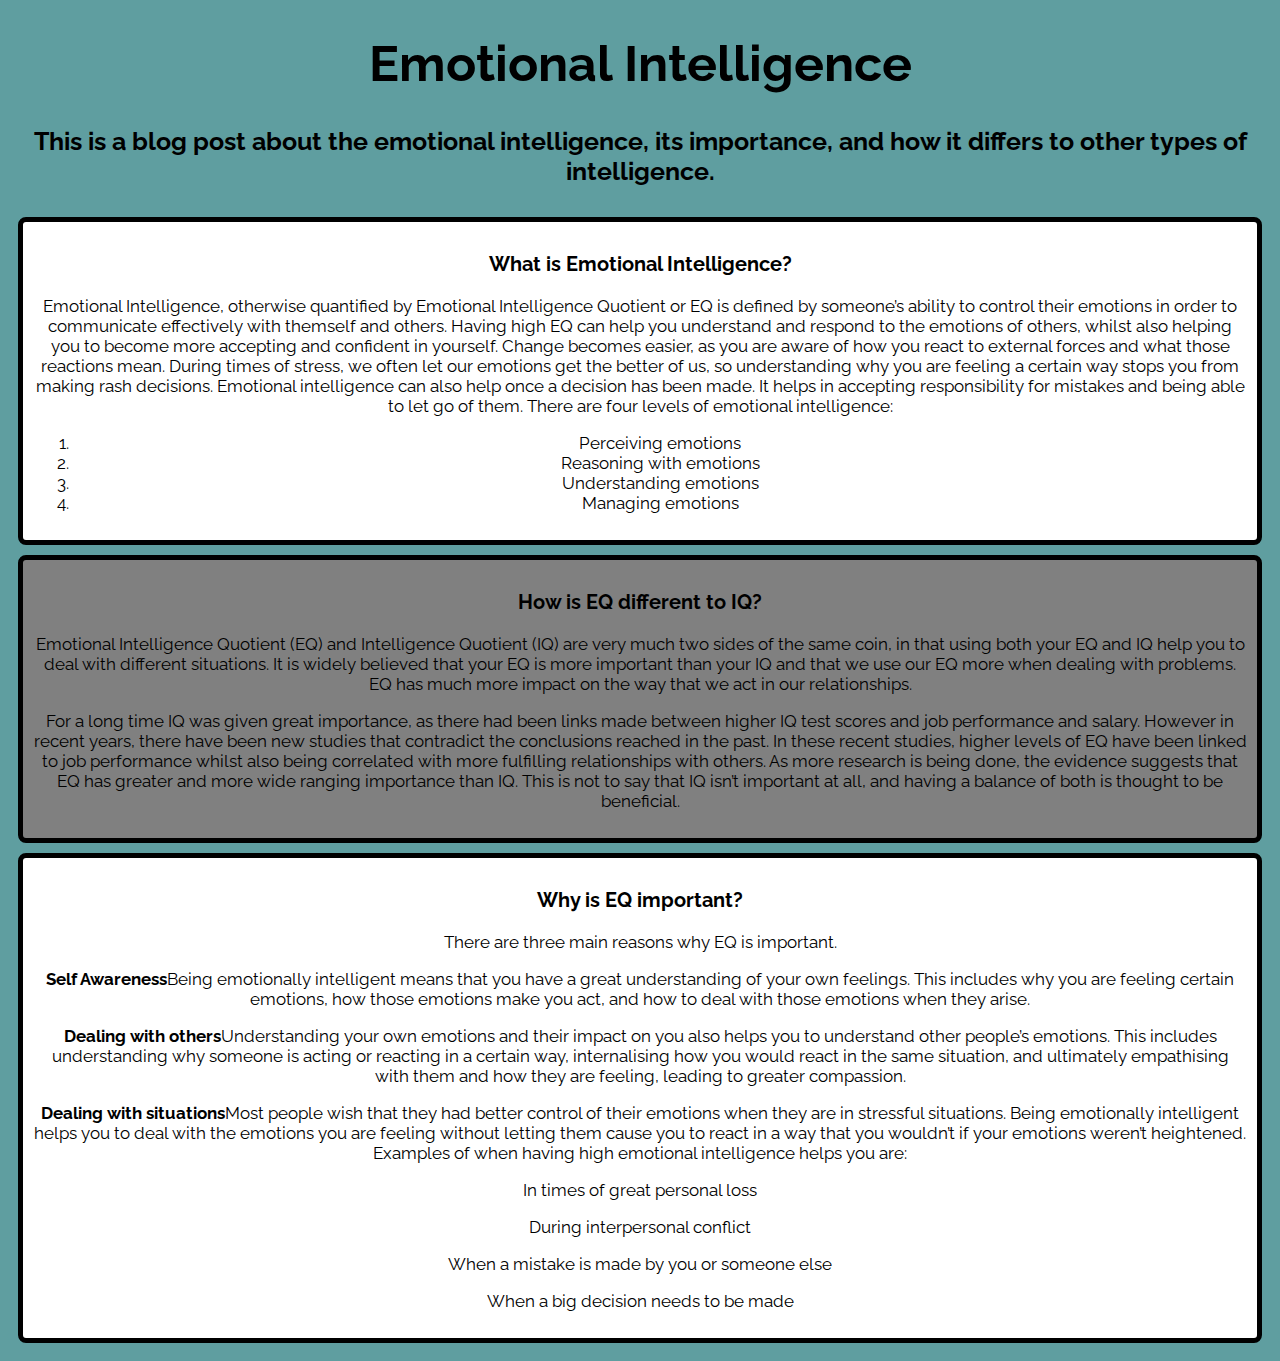
==== blog/emotional-intelligence.html @ ec1dfeda "Add emotional intelligence blog" ====
<!DOCTYPE html>
<html>
  <head>
    <meta charset="UTF-8" />
    <meta name="viewport" content="width=device-width, initial-scale=1.0" />
    <title>Emotional Intelligence</title>
    <link href="../styles/main.css" rel="stylesheet" type="text/css" />
    <link
      href="https://fonts.googleapis.com/css2?family=Raleway:wght@500&display=swap"
      rel="stylesheet"
    />
  </head>
  <body>
    <h1>Emotional Intelligence</h1>
    <h2>
      This is a blog post about the emotional intelligence, its importance, and
      how it differs to other types of intelligence.
    </h2>
    <div class="grid-group">
      <div class="block-1 black-border">
        <h3>What is Emotional Intelligence?</h3>
        <p>
          Emotional Intelligence, otherwise quantified by Emotional Intelligence
          Quotient or EQ is defined by someone’s ability to control their
          emotions in order to communicate effectively with themself and others.
          Having high EQ can help you understand and respond to the emotions of
          others, whilst also helping you to become more accepting and confident
          in yourself. Change becomes easier, as you are aware of how you react
          to external forces and what those reactions mean. During times of
          stress, we often let our emotions get the better of us, so
          understanding why you are feeling a certain way stops you from making
          rash decisions. Emotional intelligence can also help once a decision
          has been made. It helps in accepting responsibility for mistakes and
          being able to let go of them. There are four levels of emotional
          intelligence:
        </p>
        <ol>
          <li>Perceiving emotions</li>
          <li>Reasoning with emotions</li>
          <li>Understanding emotions</li>
          <li>Managing emotions</li>
        </ol>
      </div>
      <div class="block-2 black-border">
        <h3>How is EQ different to IQ?</h3>
        <p>
          Emotional Intelligence Quotient (EQ) and Intelligence Quotient (IQ)
          are very much two sides of the same coin, in that using both your EQ
          and IQ help you to deal with different situations. It is widely
          believed that your EQ is more important than your IQ and that we use
          our EQ more when dealing with problems. EQ has much more impact on the
          way that we act in our relationships.
        </p>
        <p>
          For a long time IQ was given great importance, as there had been links
          made between higher IQ test scores and job performance and salary.
          However in recent years, there have been new studies that contradict
          the conclusions reached in the past. In these recent studies, higher
          levels of EQ have been linked to job performance whilst also being
          correlated with more fulfilling relationships with others. As more
          research is being done, the evidence suggests that EQ has greater and
          more wide ranging importance than IQ. This is not to say that IQ isn’t
          important at all, and having a balance of both is thought to be
          beneficial.
        </p>
      </div>
      <div class="block-1 black-border">
        <h3>Why is EQ important?</h3>
        <p>There are three main reasons why EQ is important.</p>
        <p>
          <strong>Self Awareness</strong>Being emotionally intelligent means
          that you have a great understanding of your own feelings. This
          includes why you are feeling certain emotions, how those emotions make
          you act, and how to deal with those emotions when they arise.
        </p>
        <p>
          <strong>Dealing with others</strong>Understanding your own emotions
          and their impact on you also helps you to understand other people’s
          emotions. This includes understanding why someone is acting or
          reacting in a certain way, internalising how you would react in the
          same situation, and ultimately empathising with them and how they are
          feeling, leading to greater compassion.
        </p>
        <p>
          <strong>Dealing with situations</strong>Most people wish that they had
          better control of their emotions when they are in stressful
          situations. Being emotionally intelligent helps you to deal with the
          emotions you are feeling without letting them cause you to react in a
          way that you wouldn’t if your emotions weren’t heightened. Examples of
          when having high emotional intelligence helps you are:
        </p>
        <p>In times of great personal loss</p>
        <p>During interpersonal conflict</p>
        <p>When a mistake is made by you or someone else</p>
        <p>When a big decision needs to be made</p>
      </div>
    </div>
  </body>
</html>
---- styles/main.css ----
body {
  background-color: cadetblue;
  text-align: center;
  font-family: 'Raleway', sans-serif;
}

h1 {
  font-size: 50px;
}

h2 {
  font-size: 25px;
}

h3 {
  font-size: 20px;
}

p {
  font-size: 17px;
}

.content-paragraph {
  text-align: left;
}

ol {
  font-size: 17px;
}

.grid-group {
  display: inline-block;
  text-align: center;
}

.black-border {
  border-color: black;
  border-width: 5px;
  border-style: solid;
  border-radius: 8px;
  margin: 10px 10px 10px 10px;
  padding: 10px 10px 10px 10px;
}

.inline-images {
  display: inline-block;
}

.block-1 {
  background-color: white;
}

.block-2 {
  background-color: gray;
}

.block-3 {
  background-color: white;
}

.block-4 {
  background-color: gray;
}

.block-5 {
  background-color: white;
}
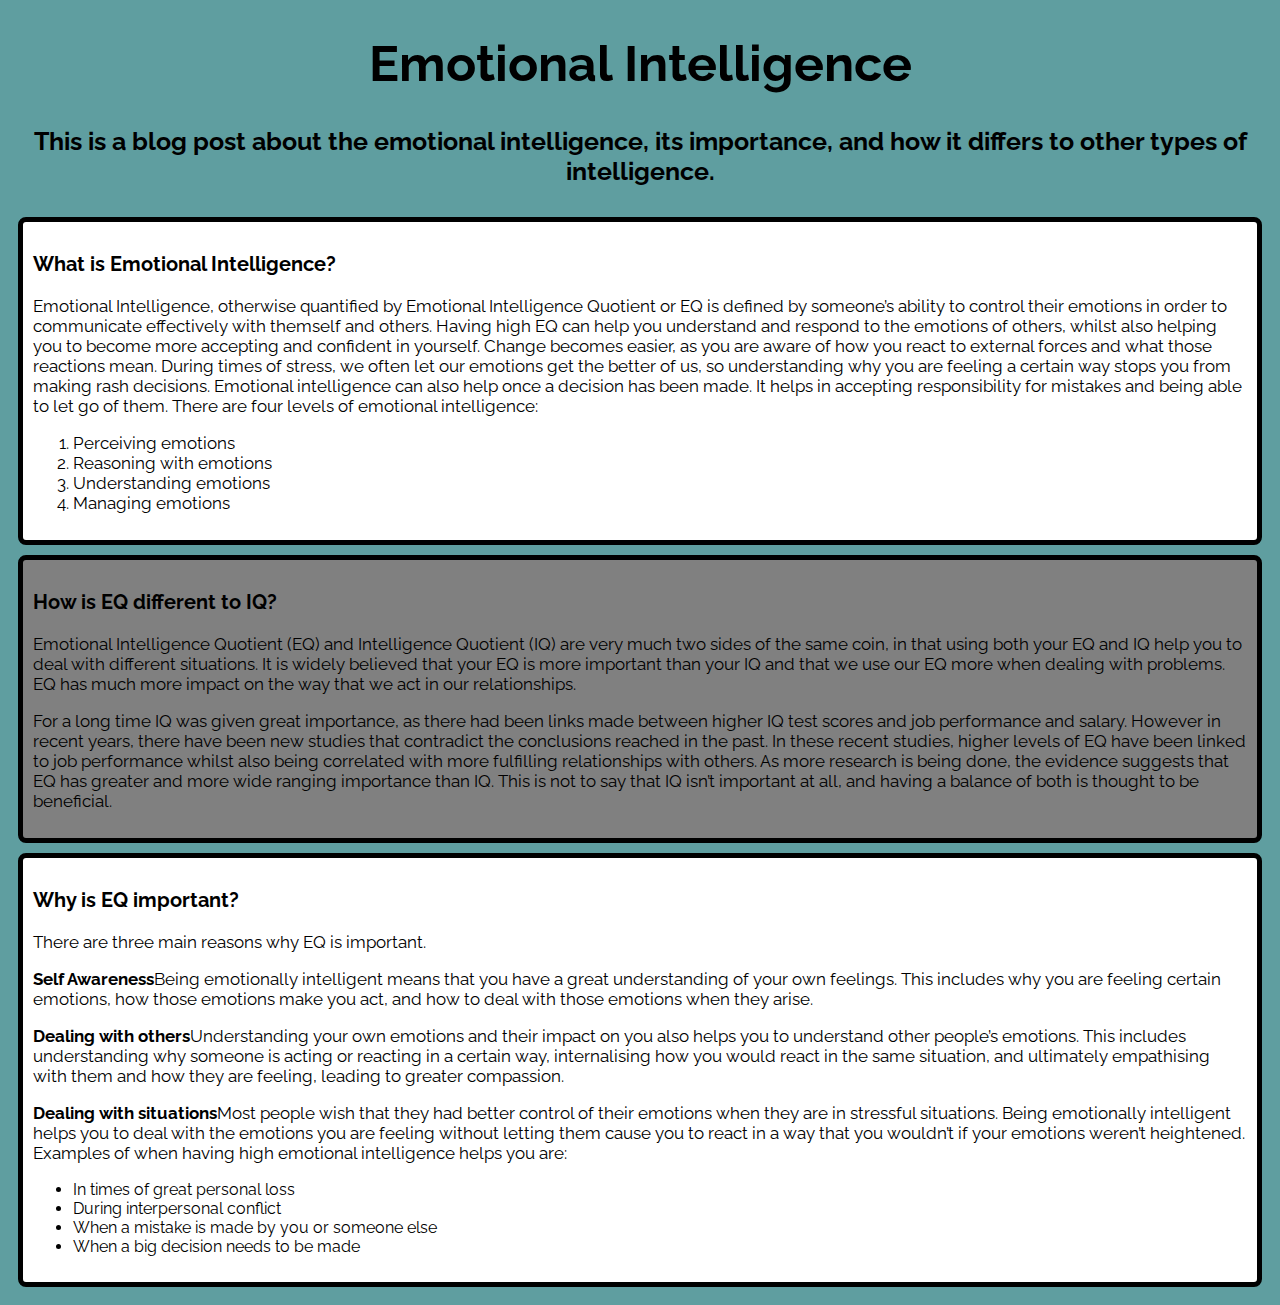
==== commit a242fd1a: "Change formatting in text blocks to align text to left" ====
--- a/blog/emotional-intelligence.html
+++ b/blog/emotional-intelligence.html
@@ -17,7 +17,7 @@
       how it differs to other types of intelligence.
     </h2>
     <div class="grid-group">
-      <div class="block-1 black-border">
+      <div class="block-odd black-border">
         <h3>What is Emotional Intelligence?</h3>
         <p>
           Emotional Intelligence, otherwise quantified by Emotional Intelligence
@@ -41,7 +41,7 @@
           <li>Managing emotions</li>
         </ol>
       </div>
-      <div class="block-2 black-border">
+      <div class="block-even black-border">
         <h3>How is EQ different to IQ?</h3>
         <p>
           Emotional Intelligence Quotient (EQ) and Intelligence Quotient (IQ)
@@ -64,7 +64,7 @@
           beneficial.
         </p>
       </div>
-      <div class="block-1 black-border">
+      <div class="block-odd black-border">
         <h3>Why is EQ important?</h3>
         <p>There are three main reasons why EQ is important.</p>
         <p>
@@ -89,10 +89,12 @@
           way that you wouldn’t if your emotions weren’t heightened. Examples of
           when having high emotional intelligence helps you are:
         </p>
-        <p>In times of great personal loss</p>
-        <p>During interpersonal conflict</p>
-        <p>When a mistake is made by you or someone else</p>
-        <p>When a big decision needs to be made</p>
+        <ul>
+          <li>In times of great personal loss</li>
+          <li>During interpersonal conflict</li>
+          <li>When a mistake is made by you or someone else</li>
+          <li>When a big decision needs to be made</li>
+        </ul>
       </div>
     </div>
   </body>
--- a/styles/main.css
+++ b/styles/main.css
@@ -46,22 +46,20 @@
   display: inline-block;
 }
 
-.block-1 {
+.sprint-odd {
   background-color: white;
 }
 
-.block-2 {
+.sprint-even {
   background-color: gray;
 }
 
-.block-3 {
+.block-odd {
   background-color: white;
+  text-align: left;
 }
 
-.block-4 {
+.block-even {
   background-color: gray;
+  text-align: left;
 }
-
-.block-5 {
-  background-color: white;
-}
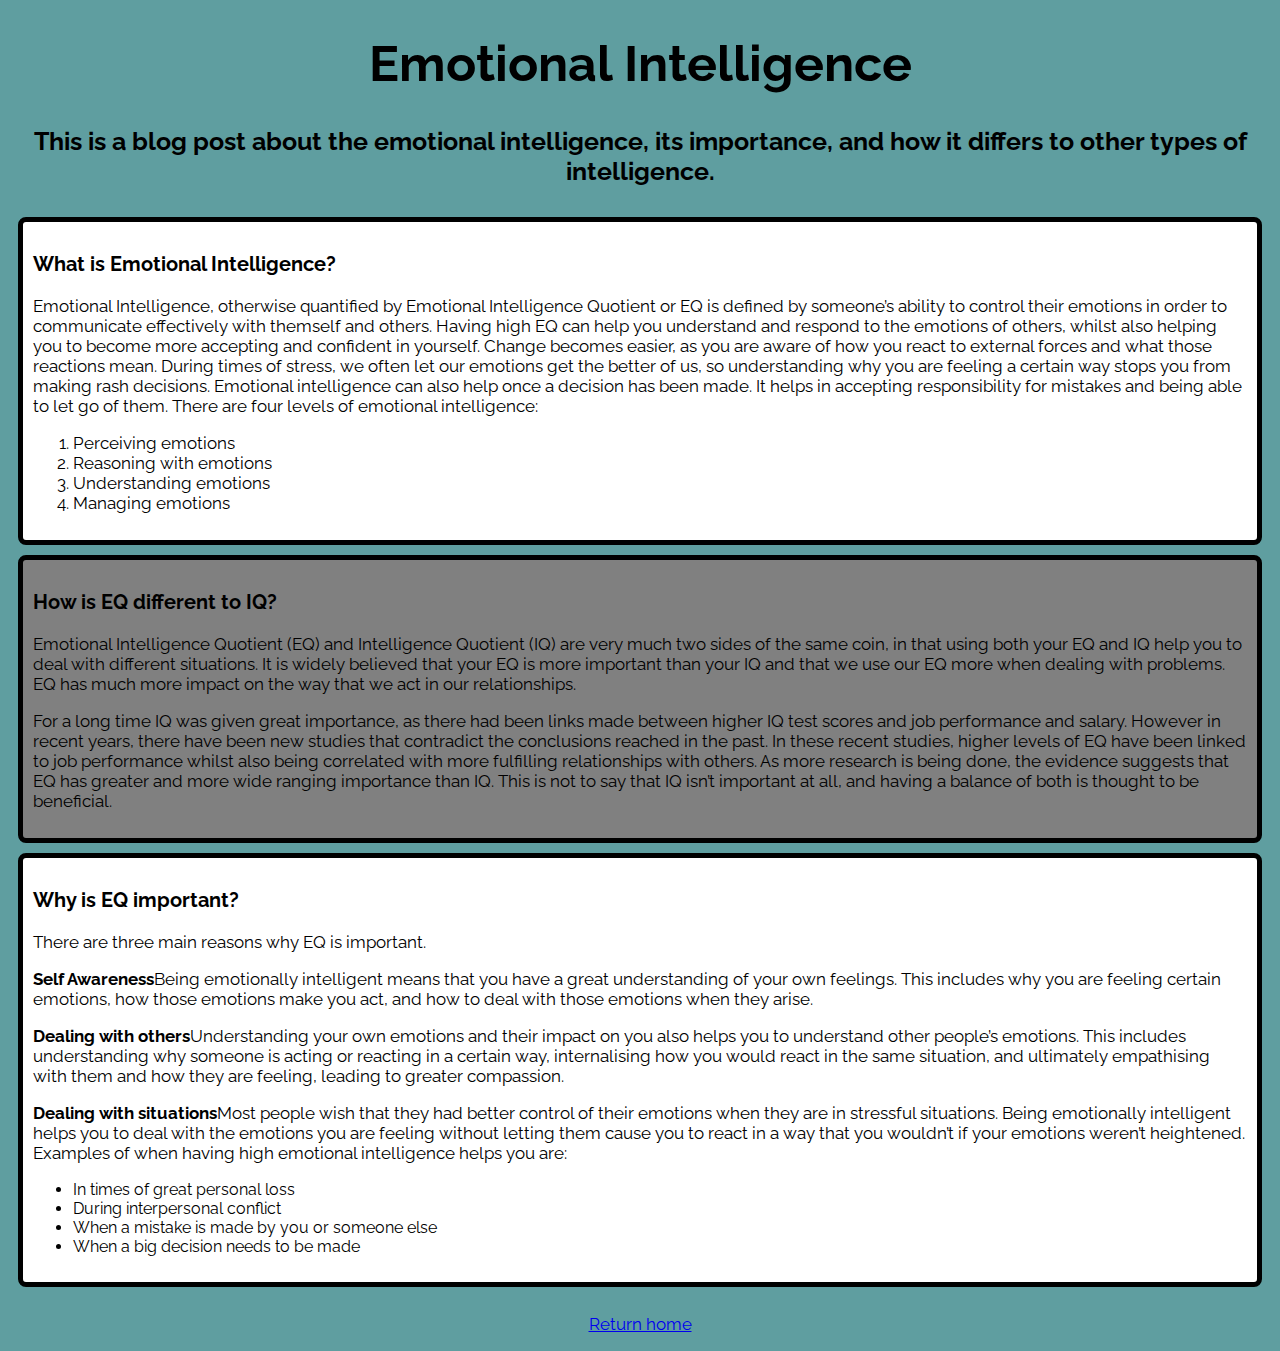
==== commit 31058e8c: "Add return home link to emotional intelligence blog" ====
--- a/blog/emotional-intelligence.html
+++ b/blog/emotional-intelligence.html
@@ -97,5 +97,8 @@
         </ul>
       </div>
     </div>
+    <div class="return-home">
+      <p><a href="../index.html">Return home</a></p>
+    </div>
   </body>
 </html>
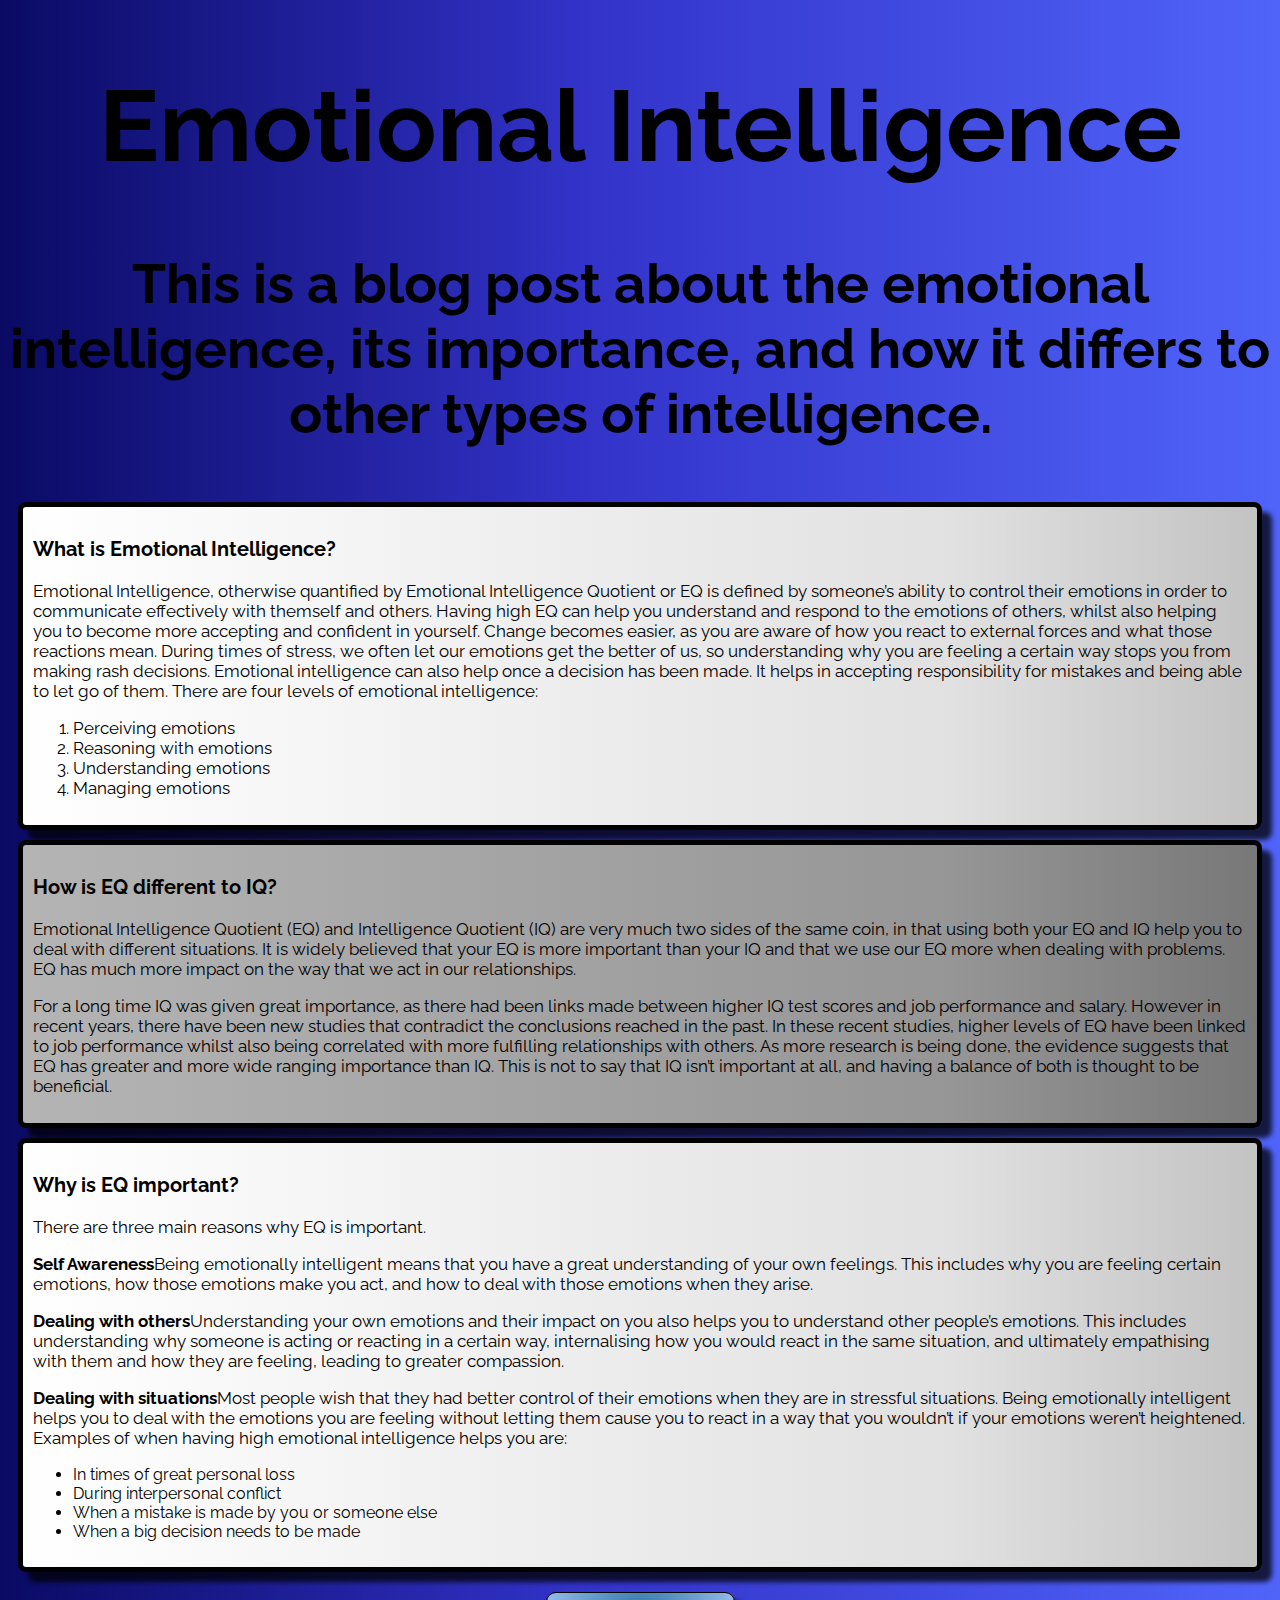
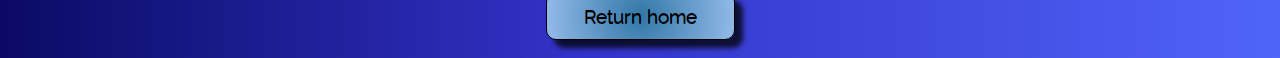
==== commit d538e6cf: "Make return home link a linkButton" ====
--- a/blog/emotional-intelligence.html
+++ b/blog/emotional-intelligence.html
@@ -97,8 +97,6 @@
         </ul>
       </div>
     </div>
-    <div class="return-home">
-      <p><a href="../index.html">Return home</a></p>
-    </div>
+    <a href="../index.html" class="linkButton">Return home</a>
   </body>
 </html>
--- a/styles/main.css
+++ b/styles/main.css
@@ -1,15 +1,21 @@
 body {
-  background-color: cadetblue;
+  background: rgb(10, 10, 100);
+  background: linear-gradient(
+    90deg,
+    rgba(10, 10, 100, 1) 0%,
+    rgba(50, 50, 200, 1) 45%,
+    rgba(80, 100, 250, 1) 100%
+  );
   text-align: center;
   font-family: 'Raleway', sans-serif;
 }
 
 h1 {
-  font-size: 50px;
+  font-size: 100px;
 }
 
 h2 {
-  font-size: 25px;
+  font-size: 55px;
 }
 
 h3 {
@@ -18,6 +24,10 @@
 
 p {
   font-size: 17px;
+}
+
+figcaption {
+  font-style: italic;
 }
 
 .content-paragraph {
@@ -46,20 +56,86 @@
   display: inline-block;
 }
 
+img {
+  border: 2px solid black;
+}
+
 .sprint-odd {
-  background-color: white;
+  background: rgb(255, 255, 255);
+  background: linear-gradient(
+    90deg,
+    rgba(255, 255, 255, 1) 0%,
+    rgba(225, 225, 225, 1) 75%,
+    rgba(195, 195, 195, 1) 100%
+  );
+  box-shadow: 10px 10px 5px 0px rgba(0, 0, 0, 0.75);
 }
 
 .sprint-even {
-  background-color: gray;
+  background: rgb(180, 180, 180);
+  background: linear-gradient(
+    90deg,
+    rgba(180, 180, 180, 1) 0%,
+    rgba(150, 150, 150, 1) 75%,
+    rgba(120, 120, 120, 1) 100%
+  );
+  box-shadow: 10px 10px 5px 0px rgba(0, 0, 0, 0.75);
 }
 
 .block-odd {
-  background-color: white;
+  background: rgb(255, 255, 255);
+  background: linear-gradient(
+    90deg,
+    rgba(255, 255, 255, 1) 0%,
+    rgba(225, 225, 225, 1) 75%,
+    rgba(195, 195, 195, 1) 100%
+  );
+  box-shadow: 10px 10px 5px 0px rgba(0, 0, 0, 0.75);
   text-align: left;
 }
 
 .block-even {
-  background-color: gray;
+  background: rgb(180, 180, 180);
+  background: linear-gradient(
+    90deg,
+    rgba(180, 180, 180, 1) 0%,
+    rgba(150, 150, 150, 1) 75%,
+    rgba(120, 120, 120, 1) 100%
+  );
+  box-shadow: 10px 10px 5px 0px rgba(0, 0, 0, 0.75);
   text-align: left;
 }
+
+.linkButton {
+  box-shadow: 8px 8px 5px 0px rgba(0, 0, 0, 0.75);
+  background: rgb(49, 119, 167);
+  background: radial-gradient(
+    circle,
+    rgba(49, 119, 167, 1) 0%,
+    rgba(148, 187, 233, 1) 100%
+  );
+  border-radius: 10px;
+  border: 1px solid #000000;
+  display: inline-block;
+  cursor: pointer;
+  color: #000000;
+  font-size: 19px;
+  padding: 12px 37px;
+  text-decoration: none;
+  text-shadow: 0px 1px 0px #000000;
+  margin: 10px 0px;
+}
+
+.buttonContainer {
+  display: inline-grid;
+}
+
+.linkButton:hover {
+  background: linear-gradient(to bottom, #3468a3 5%, #4885e8 100%);
+  background-color: #3468a3;
+}
+
+.linkButton:active {
+  position: relative;
+  top: 1px;
+}
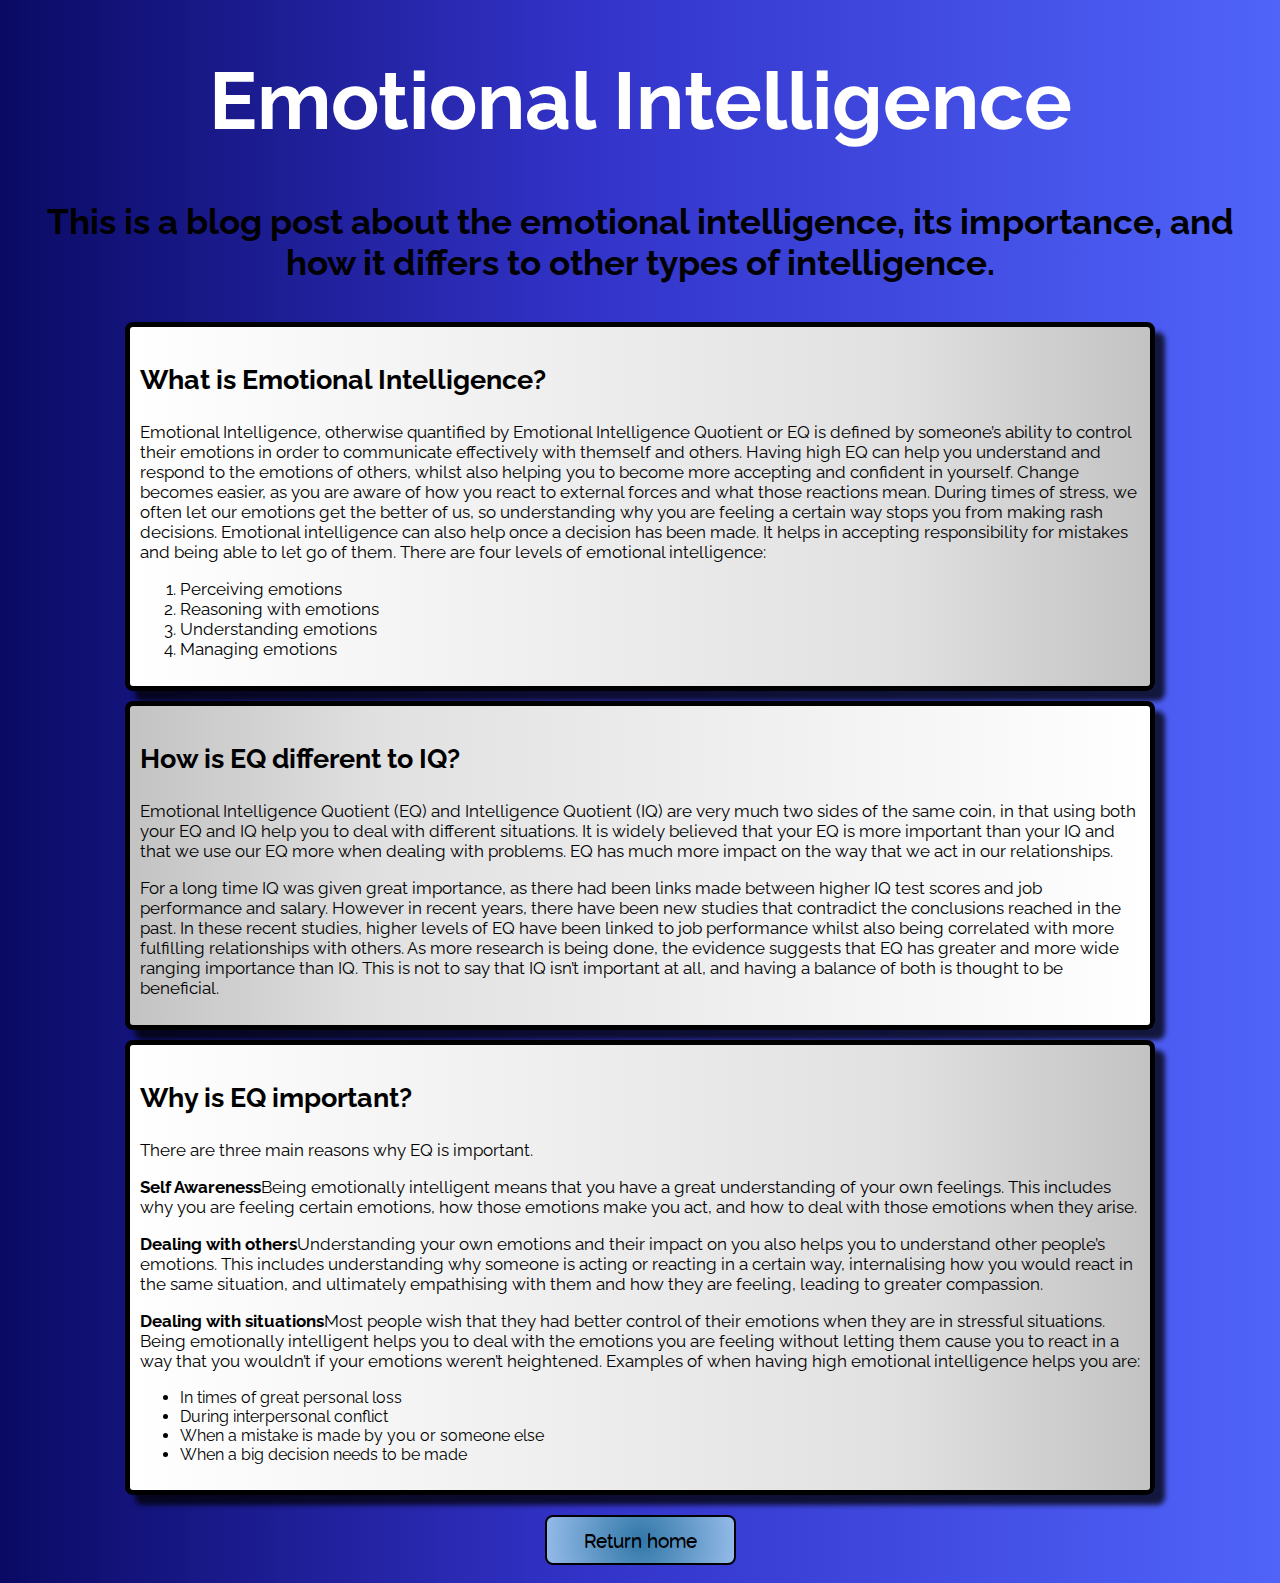
==== commit 893f5fb4: "Add max width 1000px to text blocks and add break before home button" ====
--- a/blog/emotional-intelligence.html
+++ b/blog/emotional-intelligence.html
@@ -97,6 +97,6 @@
         </ul>
       </div>
     </div>
-    <a href="../index.html" class="linkButton">Return home</a>
+    <br /><a href="../index.html" class="linkButton">Return home</a>
   </body>
 </html>
--- a/styles/main.css
+++ b/styles/main.css
@@ -11,15 +11,16 @@
 }
 
 h1 {
-  font-size: 100px;
+  font-size: 80px;
+  color: white;
 }
 
 h2 {
-  font-size: 55px;
+  font-size: 35px;
 }
 
 h3 {
-  font-size: 20px;
+  font-size: 27px;
 }
 
 p {
@@ -72,12 +73,12 @@
 }
 
 .sprint-even {
-  background: rgb(180, 180, 180);
+  background: rgb(255, 255, 255);
   background: linear-gradient(
     90deg,
-    rgba(180, 180, 180, 1) 0%,
-    rgba(150, 150, 150, 1) 75%,
-    rgba(120, 120, 120, 1) 100%
+    rgba(195, 195, 195, 1) 0%,
+    rgba(225, 225, 225, 1) 25%,
+    rgba(255, 255, 255, 1) 100%
   );
   box-shadow: 10px 10px 5px 0px rgba(0, 0, 0, 0.75);
 }
@@ -92,30 +93,31 @@
   );
   box-shadow: 10px 10px 5px 0px rgba(0, 0, 0, 0.75);
   text-align: left;
+  max-width: 1000px;
 }
 
 .block-even {
-  background: rgb(180, 180, 180);
+  background: rgb(255, 255, 255);
   background: linear-gradient(
     90deg,
-    rgba(180, 180, 180, 1) 0%,
-    rgba(150, 150, 150, 1) 75%,
-    rgba(120, 120, 120, 1) 100%
+    rgba(195, 195, 195, 1) 0%,
+    rgba(225, 225, 225, 1) 25%,
+    rgba(255, 255, 255, 1) 100%
   );
   box-shadow: 10px 10px 5px 0px rgba(0, 0, 0, 0.75);
   text-align: left;
+  max-width: 1000px;
 }
 
 .linkButton {
-  box-shadow: 8px 8px 5px 0px rgba(0, 0, 0, 0.75);
   background: rgb(49, 119, 167);
   background: radial-gradient(
     circle,
     rgba(49, 119, 167, 1) 0%,
     rgba(148, 187, 233, 1) 100%
   );
-  border-radius: 10px;
-  border: 1px solid #000000;
+  border-radius: 8px;
+  border: 2px solid #000000;
   display: inline-block;
   cursor: pointer;
   color: #000000;
